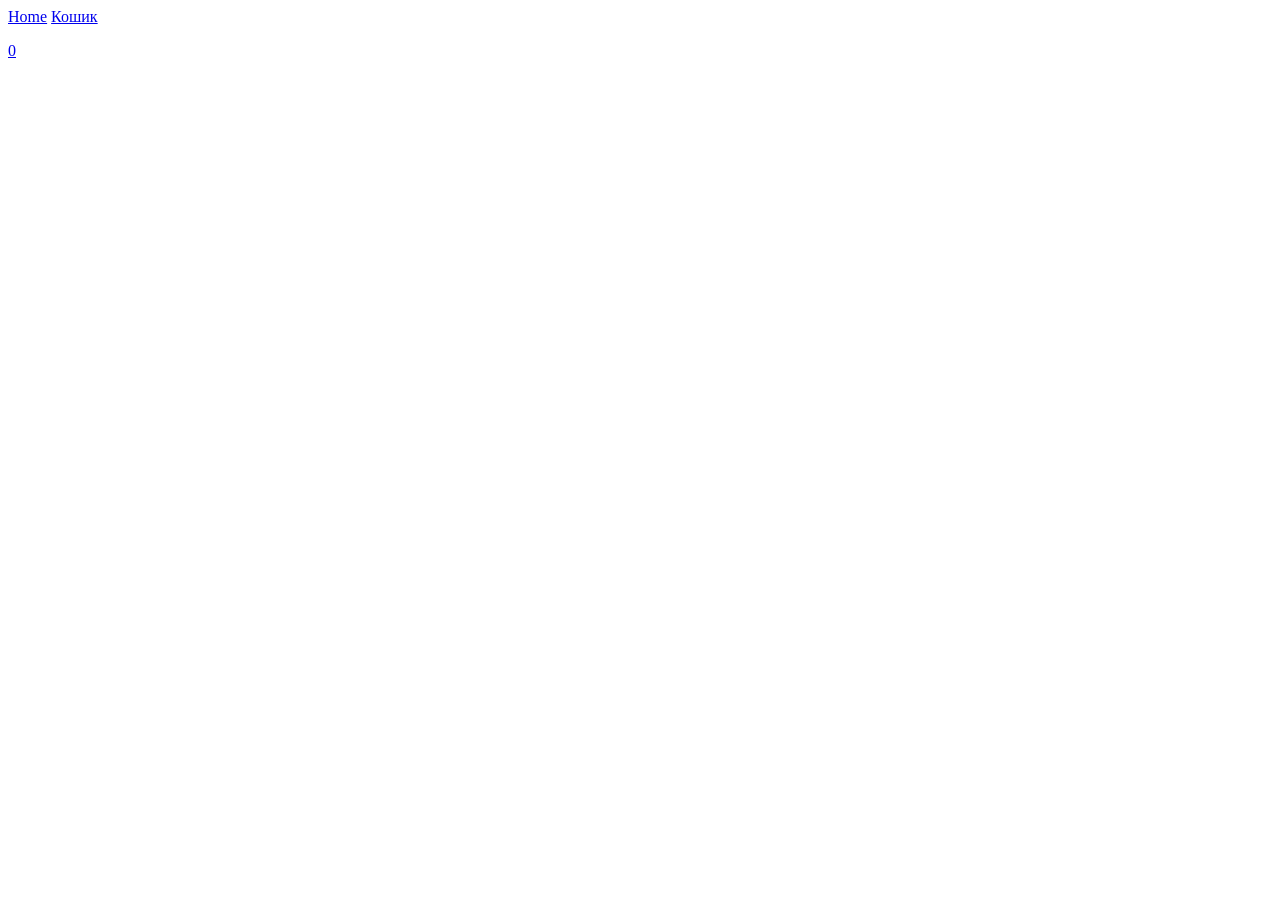
==== index.html @ 0a542903 "Update index.html" ====
<!DOCTYPE html>
<html lang="en">
<head>
    <meta charset="UTF-8">
    <meta name="viewport" content="width=device-width, initial-scale=1.0">
    <title>supermarket</title>
    <link rel="stylesheet" href="./style.css">
</head>

<body>
    <header>
        <a href="/index.html" class="logo">Home</a>
            <a href="/catt.html" class="cart-container"
            <p>Кошик</p>
            <span>0</span>
        </a>
    </header>
    </header>
    <main>
        <div>

        </div>
        <section class="items">
            <!-- <article class="item">
                <img src="https://lh5.googleusercontent.com/proxy/8XulTcXi66z_k_TuFRh9qszlOTzWH3Q2eF5-Ql1VC4WL5VQlti7Z6gf9cs68D2GGPtCaiXEaijXX3A">
              <h2> Батон</h2>
              <p class="item-desc"> самый известный в наших краях вид хлеба, который пекут из пшеничной муки высшего сорта в продолговатой округлой форме</p>
                <p class="item-price">200</p>
                <button class="item-buy">
                Купити
                </button>
            </article> -->
        </section>
                
    </main>
    <script src="./script.js"></script>

</body>
</html>
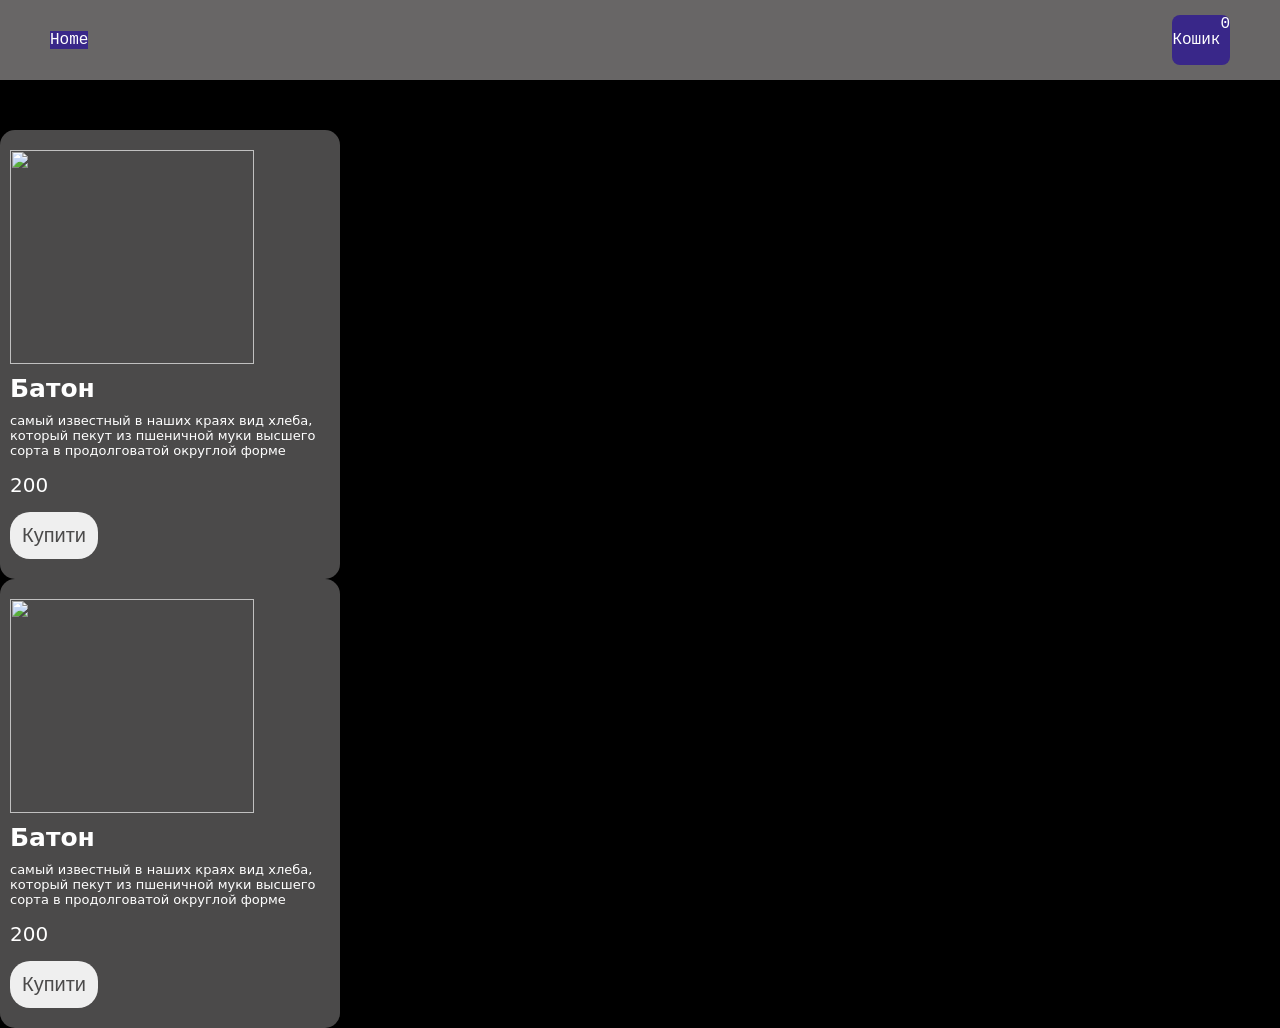
==== commit 2b0f27f4: "cart3" ====
--- a/index.html
+++ b/index.html
@@ -7,21 +7,20 @@
     <link rel="stylesheet" href="./style.css">
 </head>
 
+
 <body>
+    <script src="./script.js"></script>
     <header>
         <a href="/index.html" class="logo">Home</a>
-            <a href="/catt.html" class="cart-container"
+            <a href="/cart.html" class="cart-container">
             <p>Кошик</p>
             <span>0</span>
         </a>
     </header>
     </header>
     <main>
-        <div>
-
-        </div>
         <section class="items">
-            <!-- <article class="item">
+            <article class="item">
                 <img src="https://lh5.googleusercontent.com/proxy/8XulTcXi66z_k_TuFRh9qszlOTzWH3Q2eF5-Ql1VC4WL5VQlti7Z6gf9cs68D2GGPtCaiXEaijXX3A">
               <h2> Батон</h2>
               <p class="item-desc"> самый известный в наших краях вид хлеба, который пекут из пшеничной муки высшего сорта в продолговатой округлой форме</p>
@@ -29,11 +28,46 @@
                 <button class="item-buy">
                 Купити
                 </button>
-            </article> -->
+            </article>
         </section>
-                
+               
+    </main>
+</body>
+</html>
+<!DOCTYPE html>
+<html lang="en">
+<head>
+    <meta charset="UTF-8">
+    <meta name="viewport" content="width=device-width, initial-scale=1.0">
+    <title>supermarket</title>
+    <link rel="stylesheet" href="./style.css">
+</head>
+
+
+<body>
+    
+    <header>
+        <a href="/index.html" class="logo">Home</a>
+            <a href="/cart.html" class="cart-container">
+            <p>Кошик</p>
+            <span>0</span>
+        </a>
+    </header>
+    </header>
+    <main>
+        <section class="items">
+            <article class="item">
+                <img src="https://lh5.googleusercontent.com/proxy/8XulTcXi66z_k_TuFRh9qszlOTzWH3Q2eF5-Ql1VC4WL5VQlti7Z6gf9cs68D2GGPtCaiXEaijXX3A">
+              <h2> Батон</h2>
+              <p class="item-desc"> самый известный в наших краях вид хлеба, который пекут из пшеничной муки высшего сорта в продолговатой округлой форме</p>
+                <p class="item-price">200</p>
+                <button class="item-buy">
+                Купити
+                </button>
+            </article>
+        </section>
+               
     </main>
     <script src="./script.js"></script>
-
 </body>
 </html>
--- a/style.css
+++ b/style.css
@@ -0,0 +1,178 @@
+
+body{
+    padding-top: 130px;
+    margin: 0;
+    background-color: black;
+    font-family: 'Courier New', Courier, monospace;
+}
+a{
+    text-decoration: none;
+    color: white;
+}
+header{
+    height: 80px;
+    display: flex;
+    align-items: center;
+    padding: 0 50px 0 50px;
+    justify-content: space-between;
+    background-color: rgb(104, 102, 102);
+    position: fixed;
+    top: 0;
+    left: 0;
+    right: 0;
+}
+.cart-container{
+    display: flex;
+    background-color:rgb(57, 39, 137) ;
+    border-radius: 8px;
+
+
+}
+.logo{
+    background-color:rgb(57, 39, 137)  ;
+
+
+}
+
+
+.items{
+    display: flex;
+    flex-wrap: wrap;
+    justify-content: space-between;
+    gap: 70px;
+}
+
+
+.item{
+display: flex;
+flex-direction: column;
+gap: 10px;
+border-radius: 15px;
+padding: 20px 10px;
+color: white;
+width: 320px;
+background-color: #4b4a4a;
+font-family: system-ui, -apple-system, BlinkMacSystemFont, 'Segoe UI', Roboto, Oxygen, Ubuntu, Cantarell, 'Open Sans', 'Helvetica Neue', sans-serif;
+}
+.item img{
+    width: 244px;
+    height: 214px;
+    object-fit: contain;
+}
+
+
+.item h2{
+    font-size: 25px;
+    margin: 0;
+}
+
+
+.item-desc{
+    margin: 0;
+    font-size: 13px;
+}
+
+
+.item-price{
+    color: sss;
+    font-size: 20px;
+    display: flex;
+    align-items: center;
+    margin: 5px 0;
+}
+
+
+.item-buy{
+    display: flex;
+    align-items: center;
+    gap: 5px;
+    border-radius: 20px;
+    border: none;
+    outline: none;
+    cursor: pointer;
+    color: #4b4a4a;
+    padding: 12px;
+    width: fit-content;
+    font-size: 20px;
+    background: wswsw;
+}
+.cart-heading{
+    margin:0;
+    color: white;
+ }
+ .cart-items{
+    display: flex;
+    flex-direction: column;
+    gap: 20px;
+ }
+ .cart-item-middle{
+    display: flex;
+    align-items: center;
+    gap: 10px;
+ }
+ .cart-item{
+    display: flex;
+    justify-content: space-between;
+    align-items: center;
+    border: 1px solid white;
+    border-radius: 10px;
+    padding: 10px;
+    color: white;
+ }
+ 
+ 
+ .cart-item-left{
+    display: flex;
+    gap: 20px;
+    align-items: center;
+ }
+ .cart-item img{
+    width: 100px;
+    height: 100px;
+    object-fit: contain;
+ }
+ .cart-item h2{
+    font-size: 20px;
+ }
+ .cart-item p{
+    font-size: 30px;
+ }
+ .cart-item span{
+    font-size: 23px;
+ }
+ .quantity-input{
+    width: 40px;
+    padding: 10px;
+    border-radius: 10px;
+    outline: none;
+    border: none;
+ }
+ .total{
+    font-size: 25px;
+    color: white;
+ }
+ .total-price{
+    color: rgb(149, 110, 255);
+ }
+ .confirm-button{
+    border-radius: 20px;
+    border: none;
+    outline: none;
+    cursor: pointer;
+    color: white;
+    padding: 12px;
+    width: fit-content;
+    font-size: 20px;
+    background: linear-gradient(to left, rgb(173, 154, 255), rgb(149, 110, 255));
+ }
+ 
+ 
+ footer{
+    background-color: #494949;
+    padding: 30px;
+    color: #c8c8c8;
+    font-size: 25px;
+ }
+ 
+
+
--- a/style.css
+++ b/style.css
@@ -0,0 +1,178 @@
+
+body{
+    padding-top: 130px;
+    margin: 0;
+    background-color: black;
+    font-family: 'Courier New', Courier, monospace;
+}
+a{
+    text-decoration: none;
+    color: white;
+}
+header{
+    height: 80px;
+    display: flex;
+    align-items: center;
+    padding: 0 50px 0 50px;
+    justify-content: space-between;
+    background-color: rgb(104, 102, 102);
+    position: fixed;
+    top: 0;
+    left: 0;
+    right: 0;
+}
+.cart-container{
+    display: flex;
+    background-color:rgb(57, 39, 137) ;
+    border-radius: 8px;
+
+
+}
+.logo{
+    background-color:rgb(57, 39, 137)  ;
+
+
+}
+
+
+.items{
+    display: flex;
+    flex-wrap: wrap;
+    justify-content: space-between;
+    gap: 70px;
+}
+
+
+.item{
+display: flex;
+flex-direction: column;
+gap: 10px;
+border-radius: 15px;
+padding: 20px 10px;
+color: white;
+width: 320px;
+background-color: #4b4a4a;
+font-family: system-ui, -apple-system, BlinkMacSystemFont, 'Segoe UI', Roboto, Oxygen, Ubuntu, Cantarell, 'Open Sans', 'Helvetica Neue', sans-serif;
+}
+.item img{
+    width: 244px;
+    height: 214px;
+    object-fit: contain;
+}
+
+
+.item h2{
+    font-size: 25px;
+    margin: 0;
+}
+
+
+.item-desc{
+    margin: 0;
+    font-size: 13px;
+}
+
+
+.item-price{
+    color: sss;
+    font-size: 20px;
+    display: flex;
+    align-items: center;
+    margin: 5px 0;
+}
+
+
+.item-buy{
+    display: flex;
+    align-items: center;
+    gap: 5px;
+    border-radius: 20px;
+    border: none;
+    outline: none;
+    cursor: pointer;
+    color: #4b4a4a;
+    padding: 12px;
+    width: fit-content;
+    font-size: 20px;
+    background: wswsw;
+}
+.cart-heading{
+    margin:0;
+    color: white;
+ }
+ .cart-items{
+    display: flex;
+    flex-direction: column;
+    gap: 20px;
+ }
+ .cart-item-middle{
+    display: flex;
+    align-items: center;
+    gap: 10px;
+ }
+ .cart-item{
+    display: flex;
+    justify-content: space-between;
+    align-items: center;
+    border: 1px solid white;
+    border-radius: 10px;
+    padding: 10px;
+    color: white;
+ }
+ 
+ 
+ .cart-item-left{
+    display: flex;
+    gap: 20px;
+    align-items: center;
+ }
+ .cart-item img{
+    width: 100px;
+    height: 100px;
+    object-fit: contain;
+ }
+ .cart-item h2{
+    font-size: 20px;
+ }
+ .cart-item p{
+    font-size: 30px;
+ }
+ .cart-item span{
+    font-size: 23px;
+ }
+ .quantity-input{
+    width: 40px;
+    padding: 10px;
+    border-radius: 10px;
+    outline: none;
+    border: none;
+ }
+ .total{
+    font-size: 25px;
+    color: white;
+ }
+ .total-price{
+    color: rgb(149, 110, 255);
+ }
+ .confirm-button{
+    border-radius: 20px;
+    border: none;
+    outline: none;
+    cursor: pointer;
+    color: white;
+    padding: 12px;
+    width: fit-content;
+    font-size: 20px;
+    background: linear-gradient(to left, rgb(173, 154, 255), rgb(149, 110, 255));
+ }
+ 
+ 
+ footer{
+    background-color: #494949;
+    padding: 30px;
+    color: #c8c8c8;
+    font-size: 25px;
+ }
+ 
+
+
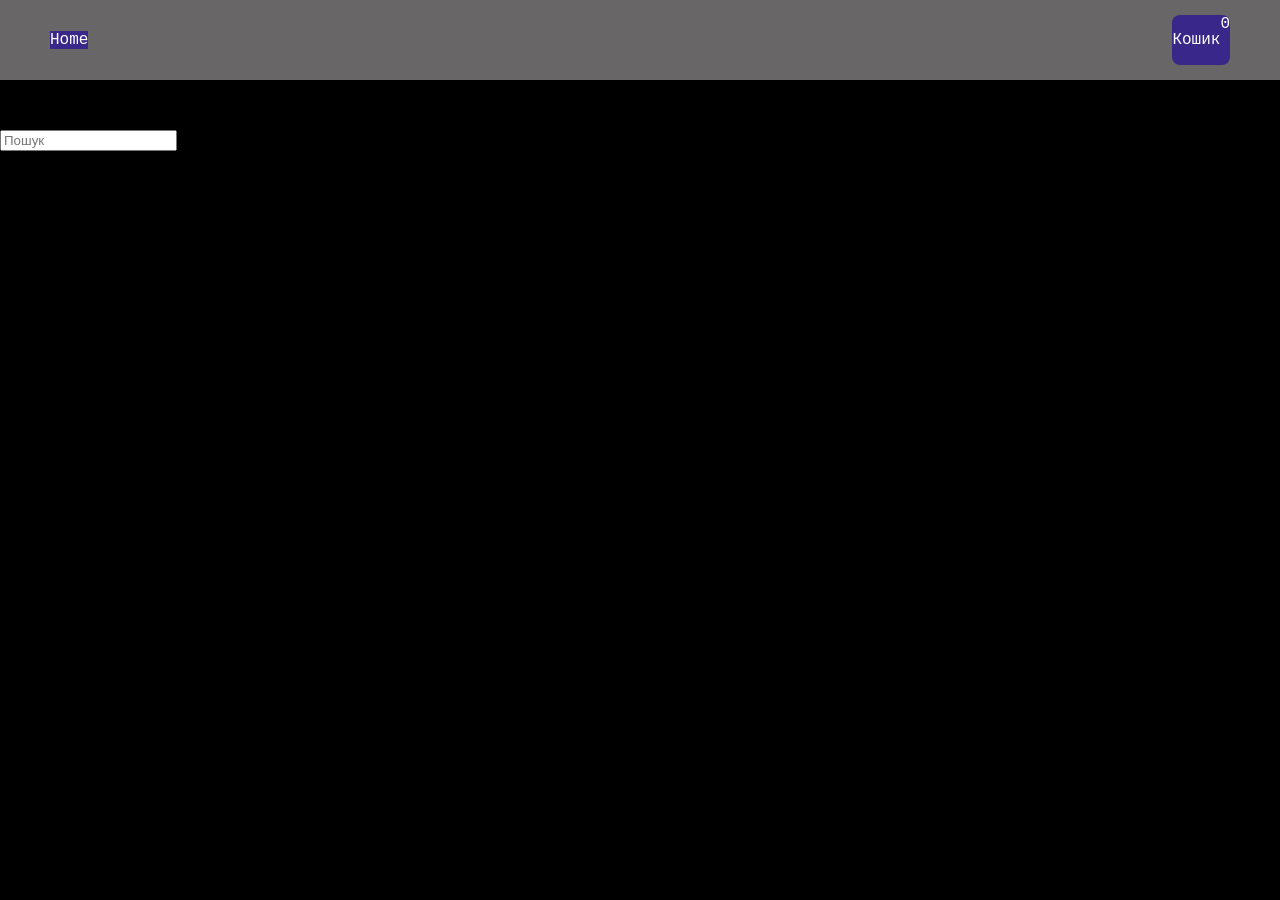
==== commit 02230b4e: "Update index.html" ====
--- a/index.html
+++ b/index.html
@@ -7,20 +7,22 @@
     <link rel="stylesheet" href="./style.css">
 </head>
 
-
 <body>
-    <script src="./script.js"></script>
     <header>
         <a href="/index.html" class="logo">Home</a>
-            <a href="/cart.html" class="cart-container">
+        <a href="/cart.html" class="cart-container">
             <p>Кошик</p>
             <span>0</span>
         </a>
     </header>
     </header>
     <main>
+        <section class="fillters-container">
+            <input class="search" placeholder="Пошук">
+        </section>
+     
         <section class="items">
-            <article class="item">
+            <!-- <article class="item">
                 <img src="https://lh5.googleusercontent.com/proxy/8XulTcXi66z_k_TuFRh9qszlOTzWH3Q2eF5-Ql1VC4WL5VQlti7Z6gf9cs68D2GGPtCaiXEaijXX3A">
               <h2> Батон</h2>
               <p class="item-desc"> самый известный в наших краях вид хлеба, который пекут из пшеничной муки высшего сорта в продолговатой округлой форме</p>
@@ -28,46 +30,11 @@
                 <button class="item-buy">
                 Купити
                 </button>
-            </article>
+            </article> -->
         </section>
-               
+                
     </main>
+    <script src="./script.js"></script>
+
 </body>
 </html>
-<!DOCTYPE html>
-<html lang="en">
-<head>
-    <meta charset="UTF-8">
-    <meta name="viewport" content="width=device-width, initial-scale=1.0">
-    <title>supermarket</title>
-    <link rel="stylesheet" href="./style.css">
-</head>
-
-
-<body>
-    
-    <header>
-        <a href="/index.html" class="logo">Home</a>
-            <a href="/cart.html" class="cart-container">
-            <p>Кошик</p>
-            <span>0</span>
-        </a>
-    </header>
-    </header>
-    <main>
-        <section class="items">
-            <article class="item">
-                <img src="https://lh5.googleusercontent.com/proxy/8XulTcXi66z_k_TuFRh9qszlOTzWH3Q2eF5-Ql1VC4WL5VQlti7Z6gf9cs68D2GGPtCaiXEaijXX3A">
-              <h2> Батон</h2>
-              <p class="item-desc"> самый известный в наших краях вид хлеба, который пекут из пшеничной муки высшего сорта в продолговатой округлой форме</p>
-                <p class="item-price">200</p>
-                <button class="item-buy">
-                Купити
-                </button>
-            </article>
-        </section>
-               
-    </main>
-    <script src="./script.js"></script>
-</body>
-</html>
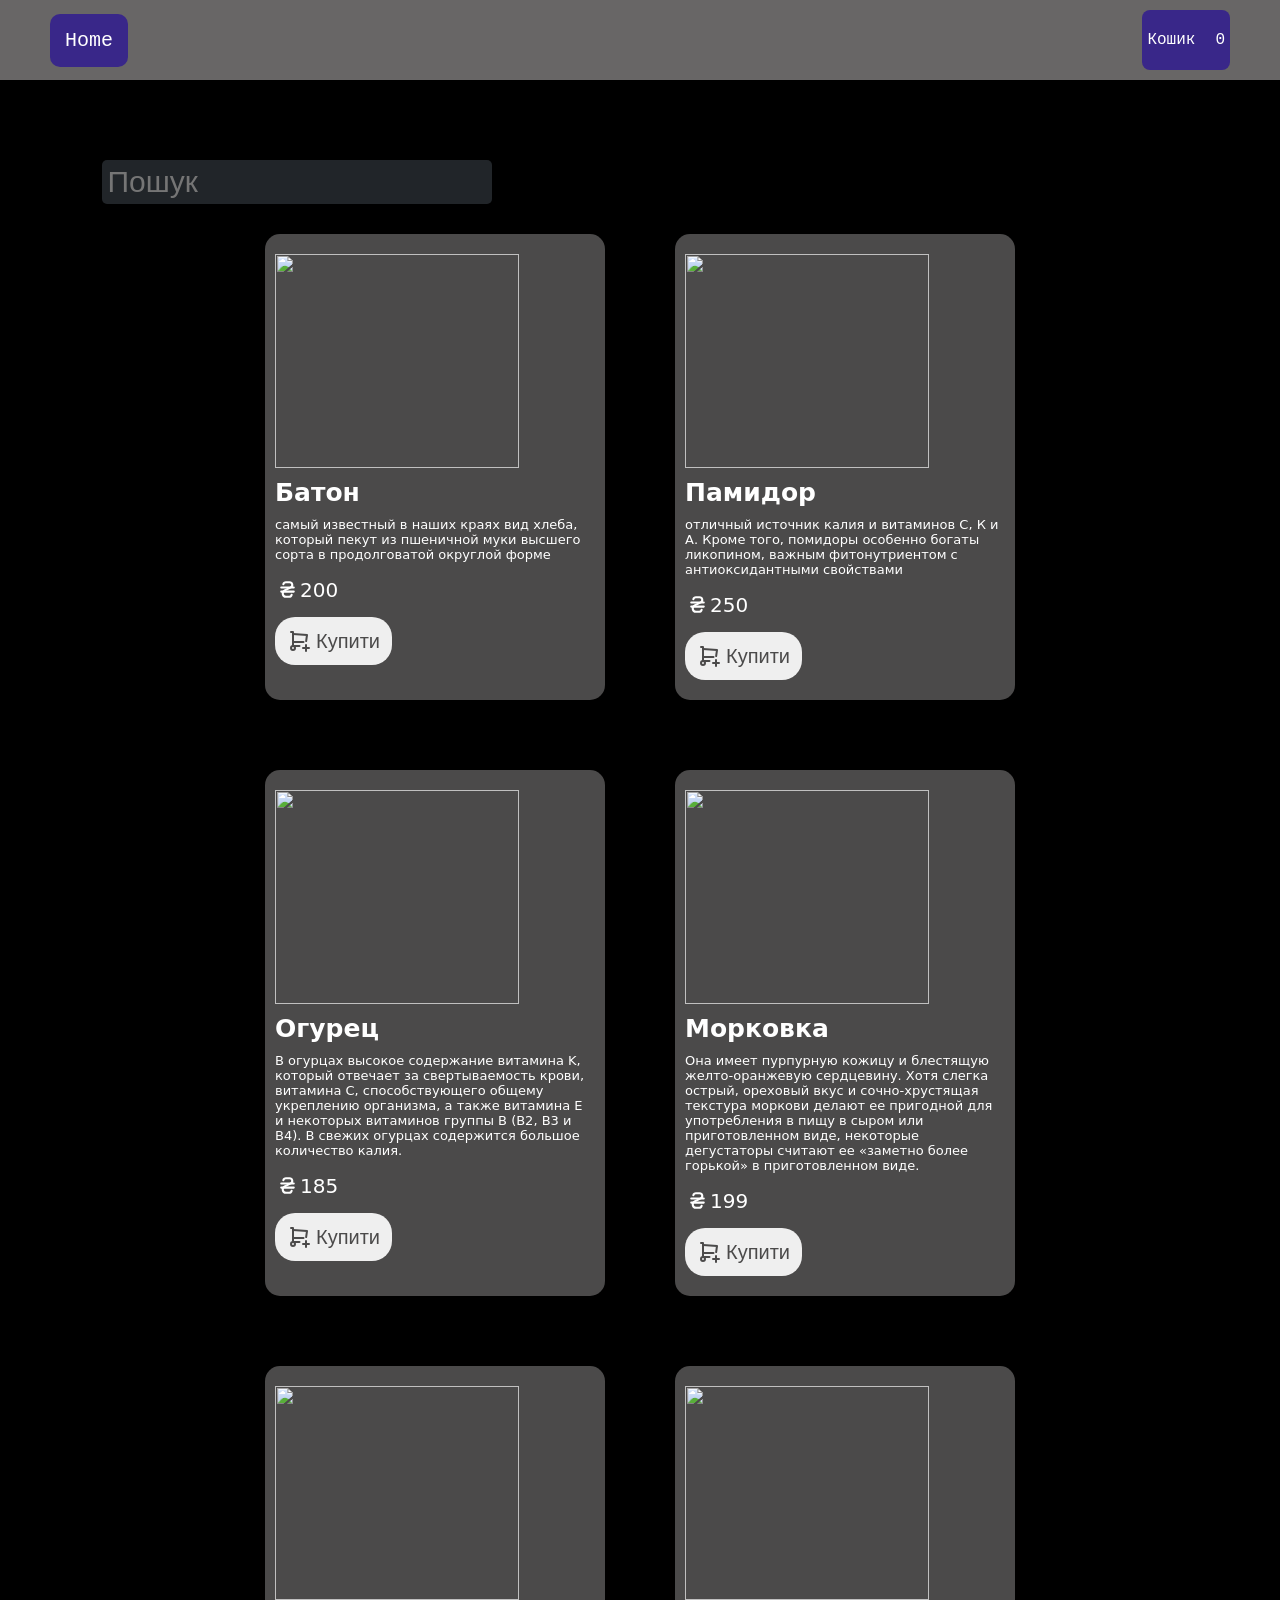
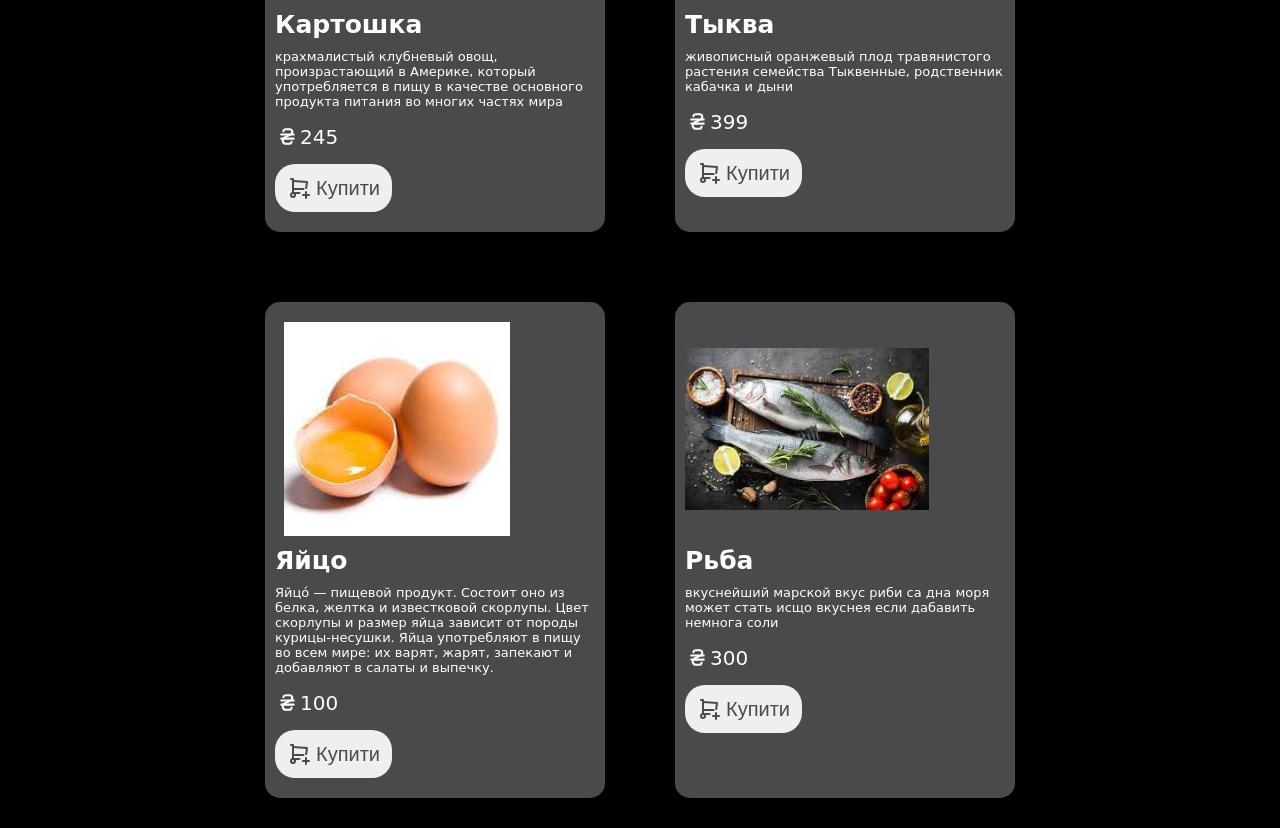
==== commit f37be150: "cart" ====
--- a/index.html
+++ b/index.html
@@ -9,8 +9,8 @@
 
 <body>
     <header>
-        <a href="/index.html" class="logo">Home</a>
-        <a href="/cart.html" class="cart-container">
+        <a href="index.html" class="logo">Home</a>
+        <a href="cart.html" class="cart-container">
             <p>Кошик</p>
             <span>0</span>
         </a>
--- a/style.css
+++ b/style.css
@@ -1,4 +1,3 @@
-
 body{
     padding-top: 130px;
     margin: 0;
@@ -9,6 +8,25 @@
     text-decoration: none;
     color: white;
 }
+main{
+    padding: 30px 8%;
+    display: flex;
+    flex-direction: column;
+    gap: 30px;
+
+    
+}
+.search{
+    font-size: 30px;
+    border-radius: 5px;
+    outline: none;
+    border: none;
+    padding: 5px;
+    color: #dee2e6;
+    background-color: #212529;
+   
+ }
+ 
 header{
     height: 80px;
     display: flex;
@@ -23,23 +41,26 @@
 }
 .cart-container{
     display: flex;
+    align-items: center;
     background-color:rgb(57, 39, 137) ;
     border-radius: 8px;
-
-
+padding: 5px;
+gap: 20px;
 }
 .logo{
     background-color:rgb(57, 39, 137)  ;
-
-
+    border-radius: 10px;
+    padding: 15px;
+    font-size: 20px;
 }
 
 
 .items{
     display: flex;
     flex-wrap: wrap;
-    justify-content: space-between;
+    justify-content: center;
     gap: 70px;
+    
 }
 
 
@@ -174,5 +195,3 @@
     font-size: 25px;
  }
  
-
-
